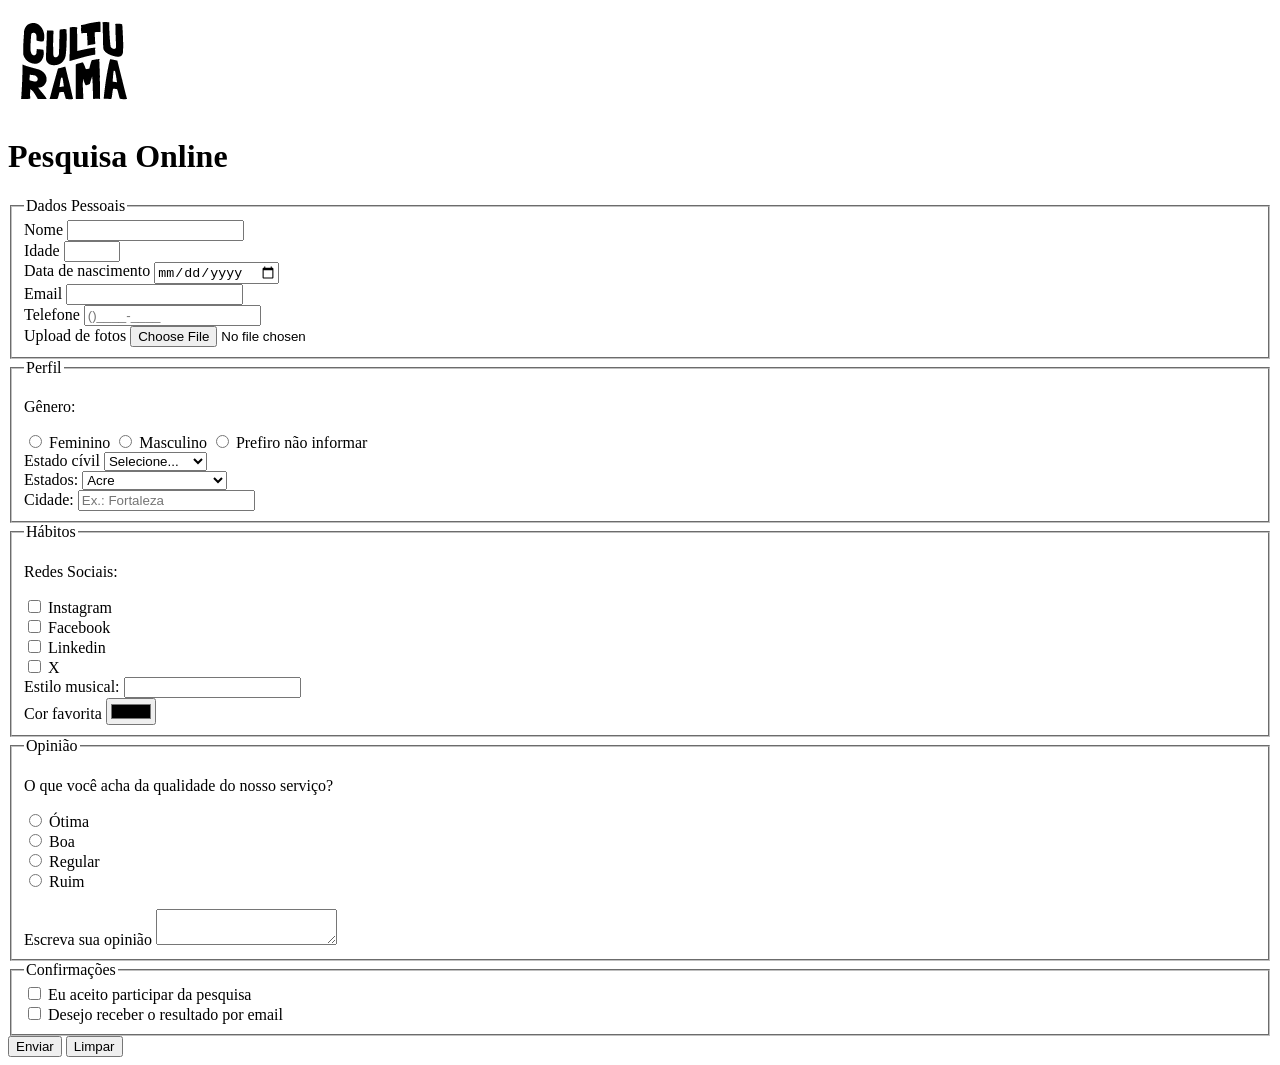
==== index.html @ a7c187b9 "Adicionando o logo" ====
<!DOCTYPE html>
<html lang="pt-br">

<head>
    <meta charset="UTF-8">
    <meta http-equiv="X-UA-Compatible" content="ie=edge">
    <meta name="viewport" content="width=device-width, initial-scale=1.0">
    <link rel="Icon" href="culturama-favico.png" type="image/x-icon">
    <title>Pesquisa Culturama</title>
    <!-- <link rel="stylesheet" href="css/reset.css"> -->
    <link rel="stylesheet" href="css/styles.css">
</head>

<body>
    <header>
        <img src="img/logo-culturama.png" alt="Logo Culturama">
        <h1>Pesquisa Online</h1>
    </header>
    <section>
        <form action="" method="get">
            <fieldset>
                <!-- Dados Pessoais -->
                <legend>Dados Pessoais</legend>
                <label for="name">Nome</label>
                <input type="text" name="userName" id="name" required>
                <br>

                <label for="age">Idade</label>
                <input type="number" id="age" name="userAge" min="12" max="100" required>
                <br>

                <label for="birthDate">Data de nascimento</label>
                <input type="date" name="userBirthDate" id="birthDate">
                <br>

                <label for="email">Email</label>
                <input type="email" name="userEmail" id="email">
                <br>

                <label for="phone">Telefone</label>
                <input type="tel" name="userPhoneNumber" pattern="[0-9]{11}" placeholder="()____-____" id="phone">
                <br>

                <label for="image">Upload de fotos</label>
                <input type="file" name="userImage" accept="image/*" id="image">
                <br>
            </fieldset>
            <fieldset>
                <!-- Dados de perfil -->
                <legend>Perfil</legend>
                <p>Gênero:</p>
                <input type="radio" name="userGender" value="Feminino" id="fem">
                <label for="fem">Feminino</label>
                <input type="radio" name="userGender" value="Masculino" id="masc">
                <label for="masc">Masculino</label>
                <input type="radio" name="userGender" value="notInformed" id="notInformed">
                <label for="notInformed">Prefiro não informar</label>
                <br>

                <label for="maritalStatus">Estado cívil</label>
                <select id="maritalStatus" name="userMaritalStatus">
                    <option value="norInformed">Selecione...</option>
                    <option value="Married">Casado(a)</option>
                    <option value="Single">Solteiro(a)</option>
                    <option value="Divorced">Divorciado(o)</option>
                    <option value="Stable_union">União estável</option>
                    <option value="Widower">Viúvo(a)</option>
                </select>
                <br>

                <label for="state">Estados:</label>
                <select id="state" name="userState" required>
                    <option value="acre">Acre</option>
                    <option value="alagoas">Alagoas</option>
                    <option value="amapa">Amapá</option>
                    <option value="amazonas">Amazonas</option>
                    <option value="bahia">Bahia</option>
                    <option value="ceara">Ceará</option>
                    <option value="distritoFederal">Distrito Federal</option>
                    <option value="espiritoSanto">Espirito Santo</option>
                    <option value="goias">Goiás</option>
                    <option value="maranhao">Maranhão</option>
                    <option value="matoGrossoDoSul">Mato Grosso do Sul</option>
                    <option value="matoGrosso">Mato Grosso</option>
                    <option value="minasGerais">Minas Gerais</option>
                    <option value="para">Pará</option>
                    <option value="paraiba">Paraíba</option>
                    <option value="parana">Paraná</option>
                    <option value="pernambuco">Pernambuco</option>
                    <option value="piaui">Piauí</option>
                    <option value="rioDeJaneiro">Rio de Janeiro</option>
                    <option value="rioGrandeDoNorte">Rio Grande do Norte</option>
                    <option value="rioGrandeDoSul">Rio Grande do Sul</option>
                    <option value="rondonia">Rondônia</option>
                    <option value="roraima">Roraima</option>
                    <option value="santaCatarina">Santa Catarina</option>
                    <option value="saoPaulo">São Paulo</option>
                    <option value="sergipe">Sergipe</option>
                    <option value="tocantins">Tocantins</option>
                </select>
                <br>

                <label for="city">Cidade:</label>
                <input type="text" id="city" name="userCity" placeholder="Ex.: Fortaleza" autocomplete="address-level2">
            </fieldset>
            <fieldset>
                <legend>Hábitos</legend>
                <p>Redes Sociais:</p>
                <input type="checkbox" name="social" id="instagram" value="instagram">
                <label for="instagram">Instagram</label>
                <br>
                <input type="checkbox" name="social" id="facebook" value="facebook">
                <label for="facebook">Facebook</label>
                <br>
                <input type="checkbox" name="social" id="linkedin" value="Linkedin">
                <label for="linkedin">Linkedin</label>
                <br>
                <input type="checkbox" name="social" id="x" value="X">
                <label for="x">X</label>
                <br>

                <label for="musicStyle">Estilo musical:</label>
                <input type="text" name="userMusicStyle" id="musicStyle" list="styleTypes">
                <datalist id="styleTypes">
                    <option value="Rock">
                    <option value="Pop">
                    <option value="Samba">
                    <option value="Sertanejo">
                </datalist>
                <br>

                <label for="favoriteColor">Cor favorita</label>
                <input type="color" name="userFavoriteColor" id="favoriteColor">
                <br>
            </fieldset>

            <fieldset>
                <legend>Opinião</legend>
                <p>O que você acha da qualidade do nosso serviço?</p>
                <input type="radio" name="userServiceOpinion" id="excellent" value="Ótima">
                <label for="excellent">Ótima</label>
                <br>
                <input type="radio" name="userServiceOpinion" id="great" value="Boa">
                <label for="great">Boa</label>
                <br>
                <input type="radio" name="userServiceOpinion" id="normal" value="Regular">
                <label for="normal">Regular</label>
                <br>
                <input type="radio" name="userServiceOpinion" id="bad" value="Ruim">
                <label for="bad">Ruim</label>
                <br>
                <br>

                <label for="comment">Escreva sua opinião</label>
                <Textarea id="comment" name="userComment" placeholder="Explique o porque da avaliação anterior...">
                </Textarea>

            </fieldset>
            <fieldset>
                <legend>Confirmações</legend>
                <input type="checkbox" name="UserLGPD" id="userLgpdTerm" value="aceepted" required>
                <label for="userLgpdTerm">Eu aceito participar da pesquisa</label>
                <br>
                <input type="checkbox" name="userGetResult" id="getResult" value="aceepted">
                <label for="getResult">Desejo receber o resultado por email</label>
            </fieldset>
            <button type="submit">Enviar</button>
            <button type="reset">Limpar</button>
        </form>
    </section>
</body>

</html>
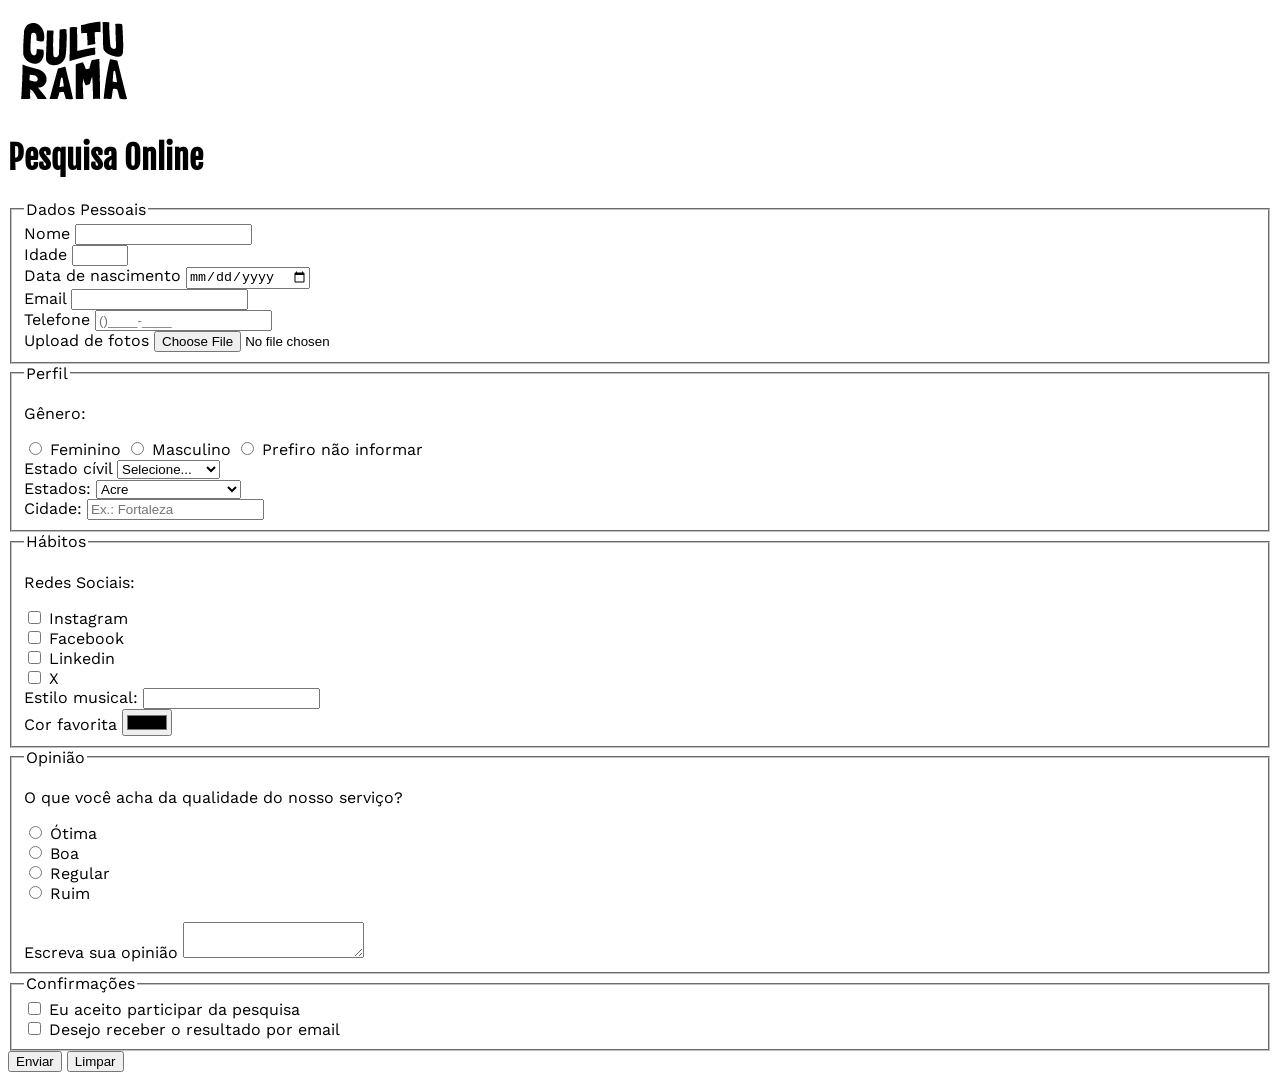
==== commit e55630ec: "Adiciona familias de fontes" ====
--- a/index.html
+++ b/index.html
@@ -6,9 +6,12 @@
     <meta http-equiv="X-UA-Compatible" content="ie=edge">
     <meta name="viewport" content="width=device-width, initial-scale=1.0">
     <link rel="Icon" href="culturama-favico.png" type="image/x-icon">
+    <!-- <link rel="stylesheet" href="css/reset.css"> -->
+    <link rel="preconnect" href="https://fonts.googleapis.com">
+    <link rel="preconnect" href="https://fonts.gstatic.com" crossorigin>
+    <link href="https://fonts.googleapis.com/css2?family=Fjalla+One&family=Work+Sans&display=swap" rel="stylesheet">
+    <link rel="stylesheet" href="css/styles.css">
     <title>Pesquisa Culturama</title>
-    <!-- <link rel="stylesheet" href="css/reset.css"> -->
-    <link rel="stylesheet" href="css/styles.css">
 </head>
 
 <body>
--- a/css/styles.css
+++ b/css/styles.css
@@ -0,0 +1,7 @@
+body {
+    font-family: "Work Sans", sans-serif;
+}
+
+h1 {
+    font-family: "Fjalla One", sans-serif;
+}
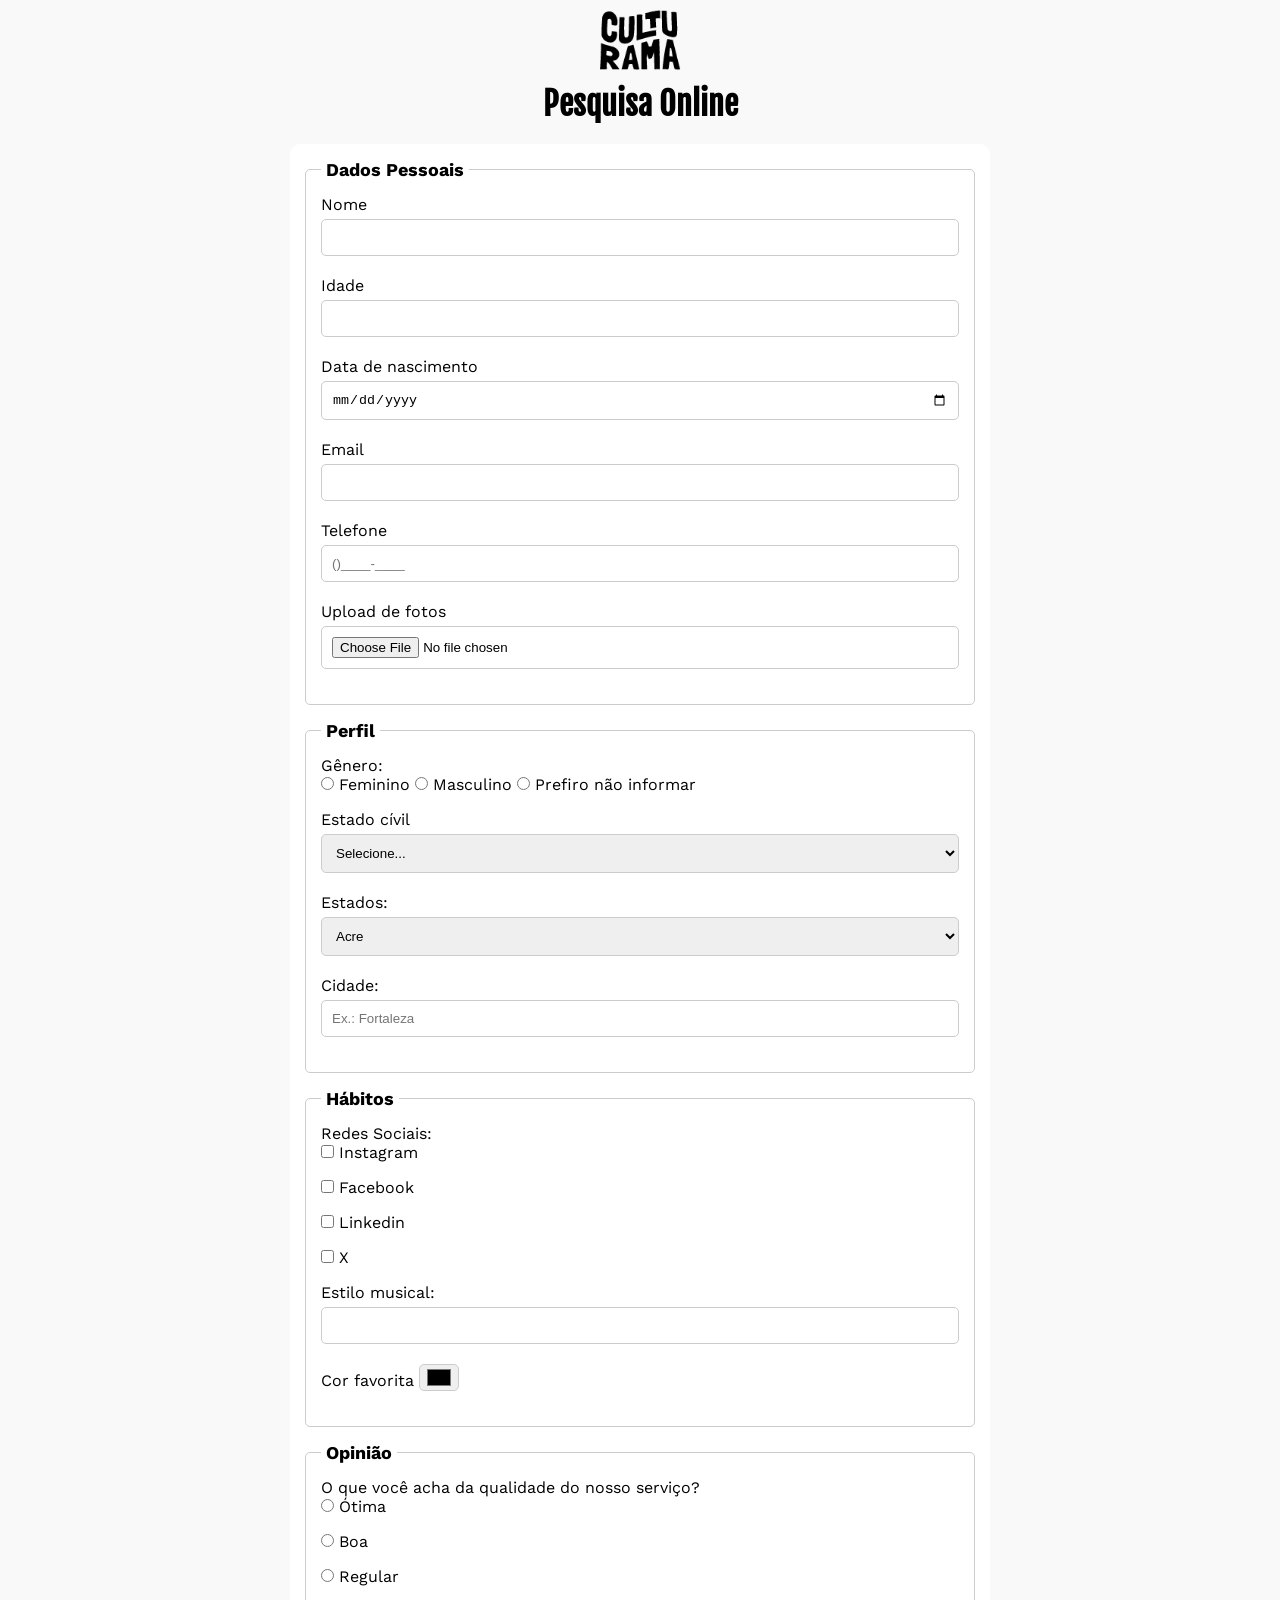
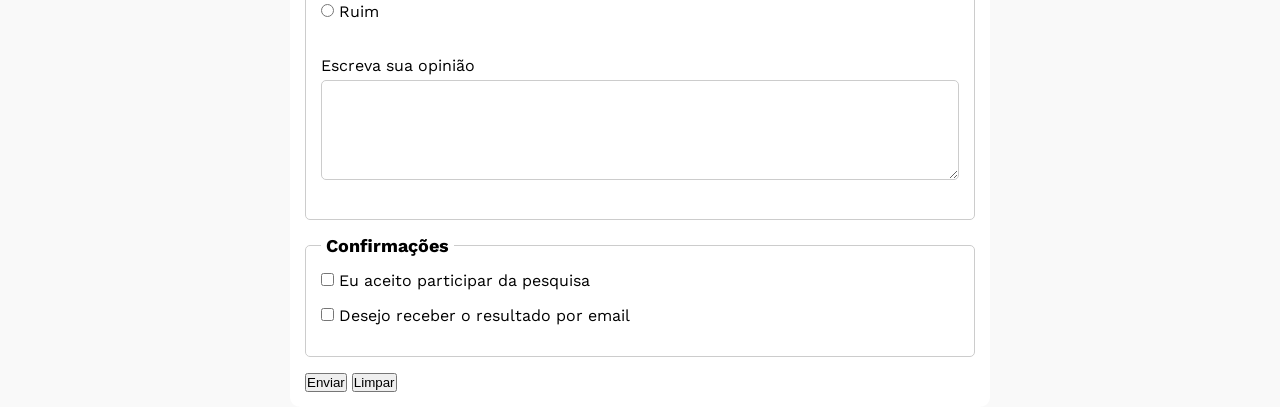
==== commit 2faf1ea4: "Adicionando estilos gerais como formatacao de fonte e tamanho dos campos" ====
--- a/index.html
+++ b/index.html
@@ -15,162 +15,165 @@
 </head>
 
 <body>
-    <header>
-        <img src="img/logo-culturama.png" alt="Logo Culturama">
-        <h1>Pesquisa Online</h1>
-    </header>
-    <section>
-        <form action="" method="get">
-            <fieldset>
-                <!-- Dados Pessoais -->
-                <legend>Dados Pessoais</legend>
-                <label for="name">Nome</label>
-                <input type="text" name="userName" id="name" required>
-                <br>
+    <main>
+        <header>
+            <img src="img/logo-culturama.png" alt="Logo Culturama">
+            <h1>Pesquisa Online</h1>
+        </header>
+        <section>
+            <form action="" method="get">
+                <fieldset>
+                    <!-- Dados Pessoais -->
+                    <legend>Dados Pessoais</legend>
+                    <label for="name">Nome</label>
+                    <input type="text" name="userName" id="name" required>
+                    <br>
 
-                <label for="age">Idade</label>
-                <input type="number" id="age" name="userAge" min="12" max="100" required>
-                <br>
+                    <label for="age">Idade</label>
+                    <input type="number" id="age" name="userAge" min="12" max="100" required>
+                    <br>
 
-                <label for="birthDate">Data de nascimento</label>
-                <input type="date" name="userBirthDate" id="birthDate">
-                <br>
+                    <label for="birthDate">Data de nascimento</label>
+                    <input type="date" name="userBirthDate" id="birthDate">
+                    <br>
 
-                <label for="email">Email</label>
-                <input type="email" name="userEmail" id="email">
-                <br>
+                    <label for="email">Email</label>
+                    <input type="email" name="userEmail" id="email">
+                    <br>
 
-                <label for="phone">Telefone</label>
-                <input type="tel" name="userPhoneNumber" pattern="[0-9]{11}" placeholder="()____-____" id="phone">
-                <br>
+                    <label for="phone">Telefone</label>
+                    <input type="tel" name="userPhoneNumber" pattern="[0-9]{11}" placeholder="()____-____" id="phone">
+                    <br>
 
-                <label for="image">Upload de fotos</label>
-                <input type="file" name="userImage" accept="image/*" id="image">
-                <br>
-            </fieldset>
-            <fieldset>
-                <!-- Dados de perfil -->
-                <legend>Perfil</legend>
-                <p>Gênero:</p>
-                <input type="radio" name="userGender" value="Feminino" id="fem">
-                <label for="fem">Feminino</label>
-                <input type="radio" name="userGender" value="Masculino" id="masc">
-                <label for="masc">Masculino</label>
-                <input type="radio" name="userGender" value="notInformed" id="notInformed">
-                <label for="notInformed">Prefiro não informar</label>
-                <br>
+                    <label for="image">Upload de fotos</label>
+                    <input type="file" name="userImage" accept="image/*" id="image">
+                    <br>
+                </fieldset>
+                <fieldset>
+                    <!-- Dados de perfil -->
+                    <legend>Perfil</legend>
+                    <p>Gênero:</p>
+                    <input type="radio" name="userGender" value="Feminino" id="fem">
+                    <label for="fem">Feminino</label>
+                    <input type="radio" name="userGender" value="Masculino" id="masc">
+                    <label for="masc">Masculino</label>
+                    <input type="radio" name="userGender" value="notInformed" id="notInformed">
+                    <label for="notInformed">Prefiro não informar</label>
+                    <br>
 
-                <label for="maritalStatus">Estado cívil</label>
-                <select id="maritalStatus" name="userMaritalStatus">
-                    <option value="norInformed">Selecione...</option>
-                    <option value="Married">Casado(a)</option>
-                    <option value="Single">Solteiro(a)</option>
-                    <option value="Divorced">Divorciado(o)</option>
-                    <option value="Stable_union">União estável</option>
-                    <option value="Widower">Viúvo(a)</option>
-                </select>
-                <br>
+                    <label for="maritalStatus">Estado cívil</label>
+                    <select id="maritalStatus" name="userMaritalStatus">
+                        <option value="norInformed">Selecione...</option>
+                        <option value="Married">Casado(a)</option>
+                        <option value="Single">Solteiro(a)</option>
+                        <option value="Divorced">Divorciado(o)</option>
+                        <option value="Stable_union">União estável</option>
+                        <option value="Widower">Viúvo(a)</option>
+                    </select>
+                    <br>
 
-                <label for="state">Estados:</label>
-                <select id="state" name="userState" required>
-                    <option value="acre">Acre</option>
-                    <option value="alagoas">Alagoas</option>
-                    <option value="amapa">Amapá</option>
-                    <option value="amazonas">Amazonas</option>
-                    <option value="bahia">Bahia</option>
-                    <option value="ceara">Ceará</option>
-                    <option value="distritoFederal">Distrito Federal</option>
-                    <option value="espiritoSanto">Espirito Santo</option>
-                    <option value="goias">Goiás</option>
-                    <option value="maranhao">Maranhão</option>
-                    <option value="matoGrossoDoSul">Mato Grosso do Sul</option>
-                    <option value="matoGrosso">Mato Grosso</option>
-                    <option value="minasGerais">Minas Gerais</option>
-                    <option value="para">Pará</option>
-                    <option value="paraiba">Paraíba</option>
-                    <option value="parana">Paraná</option>
-                    <option value="pernambuco">Pernambuco</option>
-                    <option value="piaui">Piauí</option>
-                    <option value="rioDeJaneiro">Rio de Janeiro</option>
-                    <option value="rioGrandeDoNorte">Rio Grande do Norte</option>
-                    <option value="rioGrandeDoSul">Rio Grande do Sul</option>
-                    <option value="rondonia">Rondônia</option>
-                    <option value="roraima">Roraima</option>
-                    <option value="santaCatarina">Santa Catarina</option>
-                    <option value="saoPaulo">São Paulo</option>
-                    <option value="sergipe">Sergipe</option>
-                    <option value="tocantins">Tocantins</option>
-                </select>
-                <br>
+                    <label for="state">Estados:</label>
+                    <select id="state" name="userState" required>
+                        <option value="acre">Acre</option>
+                        <option value="alagoas">Alagoas</option>
+                        <option value="amapa">Amapá</option>
+                        <option value="amazonas">Amazonas</option>
+                        <option value="bahia">Bahia</option>
+                        <option value="ceara">Ceará</option>
+                        <option value="distritoFederal">Distrito Federal</option>
+                        <option value="espiritoSanto">Espirito Santo</option>
+                        <option value="goias">Goiás</option>
+                        <option value="maranhao">Maranhão</option>
+                        <option value="matoGrossoDoSul">Mato Grosso do Sul</option>
+                        <option value="matoGrosso">Mato Grosso</option>
+                        <option value="minasGerais">Minas Gerais</option>
+                        <option value="para">Pará</option>
+                        <option value="paraiba">Paraíba</option>
+                        <option value="parana">Paraná</option>
+                        <option value="pernambuco">Pernambuco</option>
+                        <option value="piaui">Piauí</option>
+                        <option value="rioDeJaneiro">Rio de Janeiro</option>
+                        <option value="rioGrandeDoNorte">Rio Grande do Norte</option>
+                        <option value="rioGrandeDoSul">Rio Grande do Sul</option>
+                        <option value="rondonia">Rondônia</option>
+                        <option value="roraima">Roraima</option>
+                        <option value="santaCatarina">Santa Catarina</option>
+                        <option value="saoPaulo">São Paulo</option>
+                        <option value="sergipe">Sergipe</option>
+                        <option value="tocantins">Tocantins</option>
+                    </select>
+                    <br>
 
-                <label for="city">Cidade:</label>
-                <input type="text" id="city" name="userCity" placeholder="Ex.: Fortaleza" autocomplete="address-level2">
-            </fieldset>
-            <fieldset>
-                <legend>Hábitos</legend>
-                <p>Redes Sociais:</p>
-                <input type="checkbox" name="social" id="instagram" value="instagram">
-                <label for="instagram">Instagram</label>
-                <br>
-                <input type="checkbox" name="social" id="facebook" value="facebook">
-                <label for="facebook">Facebook</label>
-                <br>
-                <input type="checkbox" name="social" id="linkedin" value="Linkedin">
-                <label for="linkedin">Linkedin</label>
-                <br>
-                <input type="checkbox" name="social" id="x" value="X">
-                <label for="x">X</label>
-                <br>
+                    <label for="city">Cidade:</label>
+                    <input type="text" id="city" name="userCity" placeholder="Ex.: Fortaleza"
+                        autocomplete="address-level2">
+                </fieldset>
+                <fieldset>
+                    <legend>Hábitos</legend>
+                    <p>Redes Sociais:</p>
+                    <input type="checkbox" name="social" id="instagram" value="instagram">
+                    <label for="instagram">Instagram</label>
+                    <br>
+                    <input type="checkbox" name="social" id="facebook" value="facebook">
+                    <label for="facebook">Facebook</label>
+                    <br>
+                    <input type="checkbox" name="social" id="linkedin" value="Linkedin">
+                    <label for="linkedin">Linkedin</label>
+                    <br>
+                    <input type="checkbox" name="social" id="x" value="X">
+                    <label for="x">X</label>
+                    <br>
 
-                <label for="musicStyle">Estilo musical:</label>
-                <input type="text" name="userMusicStyle" id="musicStyle" list="styleTypes">
-                <datalist id="styleTypes">
-                    <option value="Rock">
-                    <option value="Pop">
-                    <option value="Samba">
-                    <option value="Sertanejo">
-                </datalist>
-                <br>
+                    <label for="musicStyle">Estilo musical:</label>
+                    <input type="text" name="userMusicStyle" id="musicStyle" list="styleTypes">
+                    <datalist id="styleTypes">
+                        <option value="Rock">
+                        <option value="Pop">
+                        <option value="Samba">
+                        <option value="Sertanejo">
+                    </datalist>
+                    <br>
 
-                <label for="favoriteColor">Cor favorita</label>
-                <input type="color" name="userFavoriteColor" id="favoriteColor">
-                <br>
-            </fieldset>
+                    <label for="favoriteColor">Cor favorita</label>
+                    <input type="color" name="userFavoriteColor" id="favoriteColor">
+                    <br>
+                </fieldset>
 
-            <fieldset>
-                <legend>Opinião</legend>
-                <p>O que você acha da qualidade do nosso serviço?</p>
-                <input type="radio" name="userServiceOpinion" id="excellent" value="Ótima">
-                <label for="excellent">Ótima</label>
-                <br>
-                <input type="radio" name="userServiceOpinion" id="great" value="Boa">
-                <label for="great">Boa</label>
-                <br>
-                <input type="radio" name="userServiceOpinion" id="normal" value="Regular">
-                <label for="normal">Regular</label>
-                <br>
-                <input type="radio" name="userServiceOpinion" id="bad" value="Ruim">
-                <label for="bad">Ruim</label>
-                <br>
-                <br>
+                <fieldset>
+                    <legend>Opinião</legend>
+                    <p>O que você acha da qualidade do nosso serviço?</p>
+                    <input type="radio" name="userServiceOpinion" id="excellent" value="Ótima">
+                    <label for="excellent">Ótima</label>
+                    <br>
+                    <input type="radio" name="userServiceOpinion" id="great" value="Boa">
+                    <label for="great">Boa</label>
+                    <br>
+                    <input type="radio" name="userServiceOpinion" id="normal" value="Regular">
+                    <label for="normal">Regular</label>
+                    <br>
+                    <input type="radio" name="userServiceOpinion" id="bad" value="Ruim">
+                    <label for="bad">Ruim</label>
+                    <br>
+                    <br>
 
-                <label for="comment">Escreva sua opinião</label>
-                <Textarea id="comment" name="userComment" placeholder="Explique o porque da avaliação anterior...">
-                </Textarea>
+                    <label for="comment">Escreva sua opinião</label>
+                    <Textarea id="comment" name="userComment" placeholder="Explique o porque da avaliação anterior...">
+                    </Textarea>
 
-            </fieldset>
-            <fieldset>
-                <legend>Confirmações</legend>
-                <input type="checkbox" name="UserLGPD" id="userLgpdTerm" value="aceepted" required>
-                <label for="userLgpdTerm">Eu aceito participar da pesquisa</label>
-                <br>
-                <input type="checkbox" name="userGetResult" id="getResult" value="aceepted">
-                <label for="getResult">Desejo receber o resultado por email</label>
-            </fieldset>
-            <button type="submit">Enviar</button>
-            <button type="reset">Limpar</button>
-        </form>
-    </section>
+                </fieldset>
+                <fieldset>
+                    <legend>Confirmações</legend>
+                    <input type="checkbox" name="UserLGPD" id="userLgpdTerm" value="aceepted" required>
+                    <label for="userLgpdTerm">Eu aceito participar da pesquisa</label>
+                    <br>
+                    <input type="checkbox" name="userGetResult" id="getResult" value="aceepted">
+                    <label for="getResult">Desejo receber o resultado por email</label>
+                </fieldset>
+                <button type="submit">Enviar</button>
+                <button type="reset">Limpar</button>
+            </form>
+        </section>
+    </main>
 </body>
 
 </html>
--- a/css/styles.css
+++ b/css/styles.css
@@ -1,7 +1,83 @@
+:root {
+    --cor-de-fundo: #f9f9f9;
+    --fundo-do-formulario: #ffffff;
+    --cor-da-borda: #CCCCCC;
+}
+
+* {
+    margin: 0;
+    padding: 0;
+    box-sizing: border-box;
+}
+
 body {
+    background-color: var(--cor-de-fundo);
     font-family: "Work Sans", sans-serif;
+}
+
+main {
+    width: 100%;
+    max-width: 700px;
+    margin: 0 auto;
+}
+
+header {
+    text-align: center;
+    margin-bottom: 20px;
+}
+
+header img {
+    width: 100px;
 }
 
 h1 {
     font-family: "Fjalla One", sans-serif;
+}
+
+form {
+    background-color: var(--fundo-do-formulario);
+    padding: 15px;
+    border-radius: 10px;
+}
+
+fieldset {
+    padding: 15px;
+    border: 1px solid var(--cor-da-borda);
+    border-radius: 5px;
+    margin-bottom: 15px;
+}
+
+legend {
+    font-weight: bold;
+    font-size: 18px;
+    padding: 0 5px;
+}
+
+label {
+    display: inline-block;
+    margin-bottom: 5px;
+}
+
+input,
+select,
+textarea {
+    width: 100%;
+    padding: 10px;
+    margin-bottom: 20px;
+    border: 1px solid var(--cor-da-borda);
+    border-radius: 5px;
+}
+
+textarea {
+    min-height: 100px;
+}
+
+input[type="radio"],
+input[type="checkbox"] {
+    width: auto;
+}
+
+input[type="color"] {
+    width: 40px;
+    padding: 0 5px;
 }
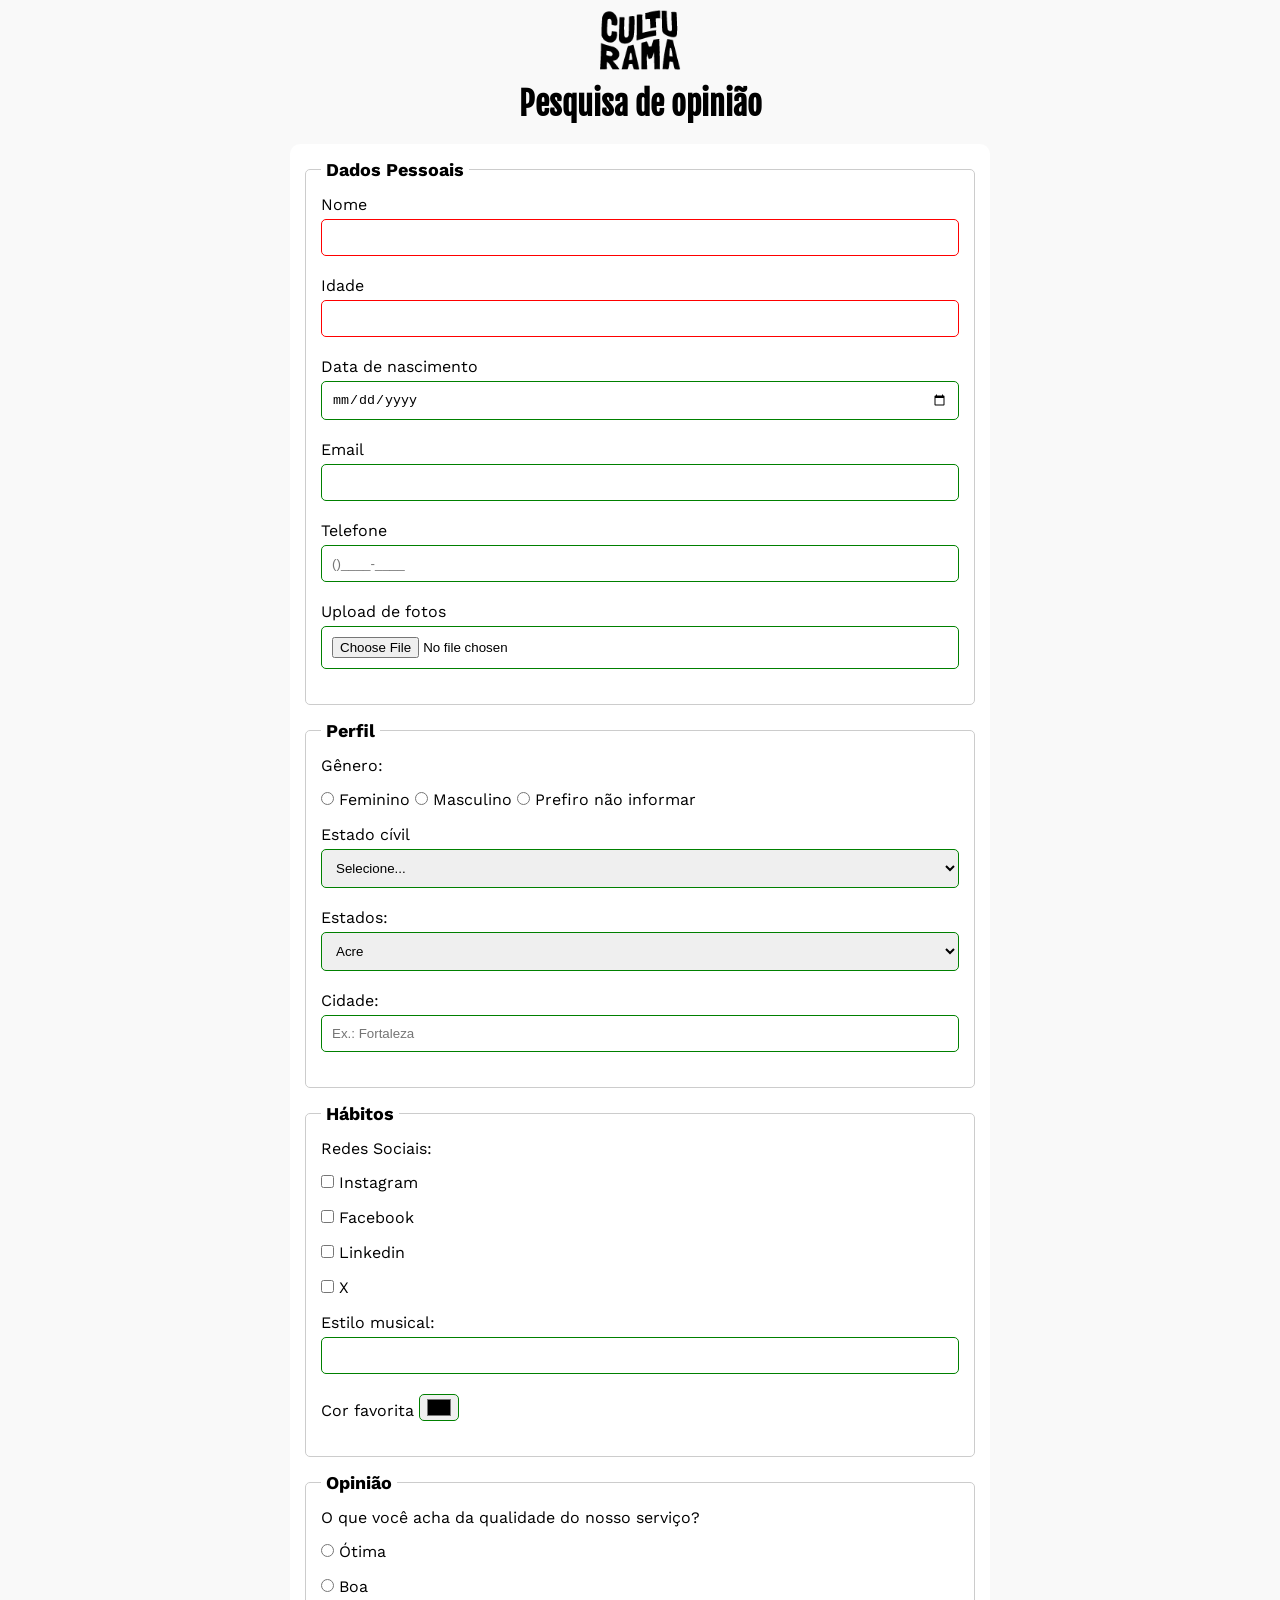
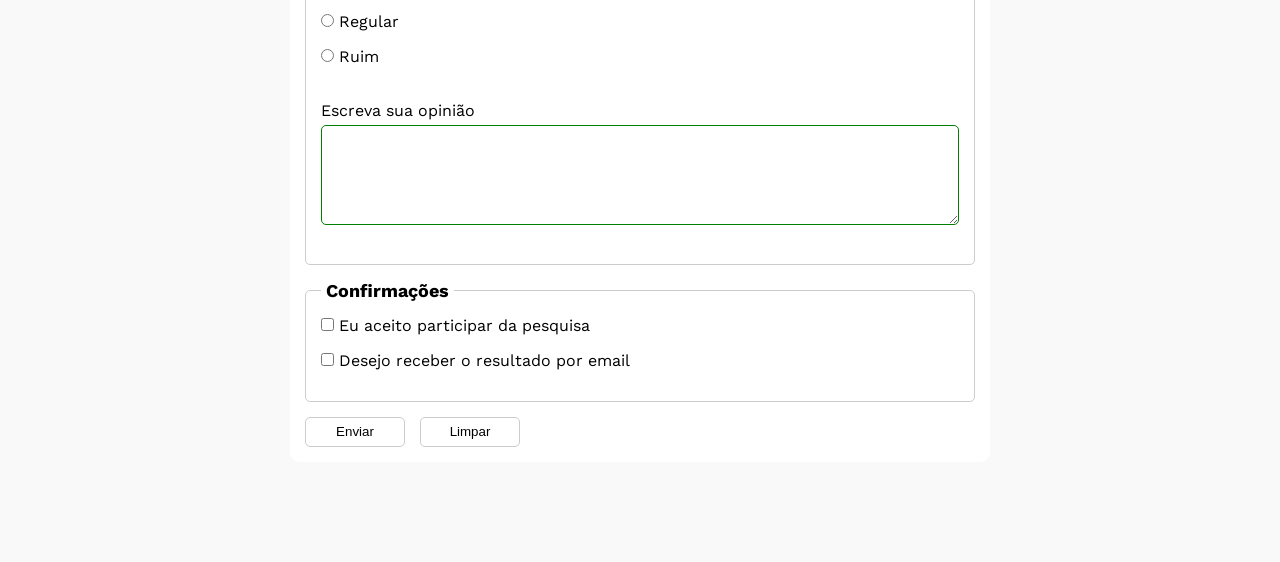
==== commit 36d7ffe3: "Ajustando a estilização dos botões e ajustes finos na formatacao dos campos input" ====
--- a/index.html
+++ b/index.html
@@ -18,7 +18,7 @@
     <main>
         <header>
             <img src="img/logo-culturama.png" alt="Logo Culturama">
-            <h1>Pesquisa Online</h1>
+            <h1>Pesquisa de opinião</h1>
         </header>
         <section>
             <form action="" method="get">
--- a/css/styles.css
+++ b/css/styles.css
@@ -2,6 +2,9 @@
     --cor-de-fundo: #f9f9f9;
     --fundo-do-formulario: #ffffff;
     --cor-da-borda: #CCCCCC;
+    --cor-requido-n-invalido: red;
+    --cor-requido-valido: green;
+    --cor-botao-laranja: orangered;
 }
 
 * {
@@ -38,6 +41,7 @@
     background-color: var(--fundo-do-formulario);
     padding: 15px;
     border-radius: 10px;
+    margin-bottom: 100px;
 }
 
 fieldset {
@@ -56,6 +60,10 @@
 label {
     display: inline-block;
     margin-bottom: 5px;
+}
+
+p {
+    margin-bottom: 15px;
 }
 
 input,
@@ -80,4 +88,38 @@
 input[type="color"] {
     width: 40px;
     padding: 0 5px;
+}
+
+input:invalid,
+select:invalid,
+textarea:invalid {
+    border-color: var(--cor-requido-n-invalido)
+}
+
+input:valid,
+select:valid,
+textarea:valid {
+    border-color: var(--cor-requido-valido)
+}
+
+button {
+    width: 100px;
+    height: 30px;
+    margin-right: 10px;
+    background-color: var(--fundo-do-formulario);
+    border: 1px solid var(--cor-da-borda);
+    border-radius: 5px;
+    cursor: pointer;
+}
+
+button[type="submit"]:hover {
+    background-color: var(--cor-requido-valido);
+    color: var(--fundo-do-formulario);
+
+}
+
+button[type="reset"]:hover {
+    background-color: var(--cor-botao-laranja);
+    color: var(--fundo-do-formulario);
+
 }
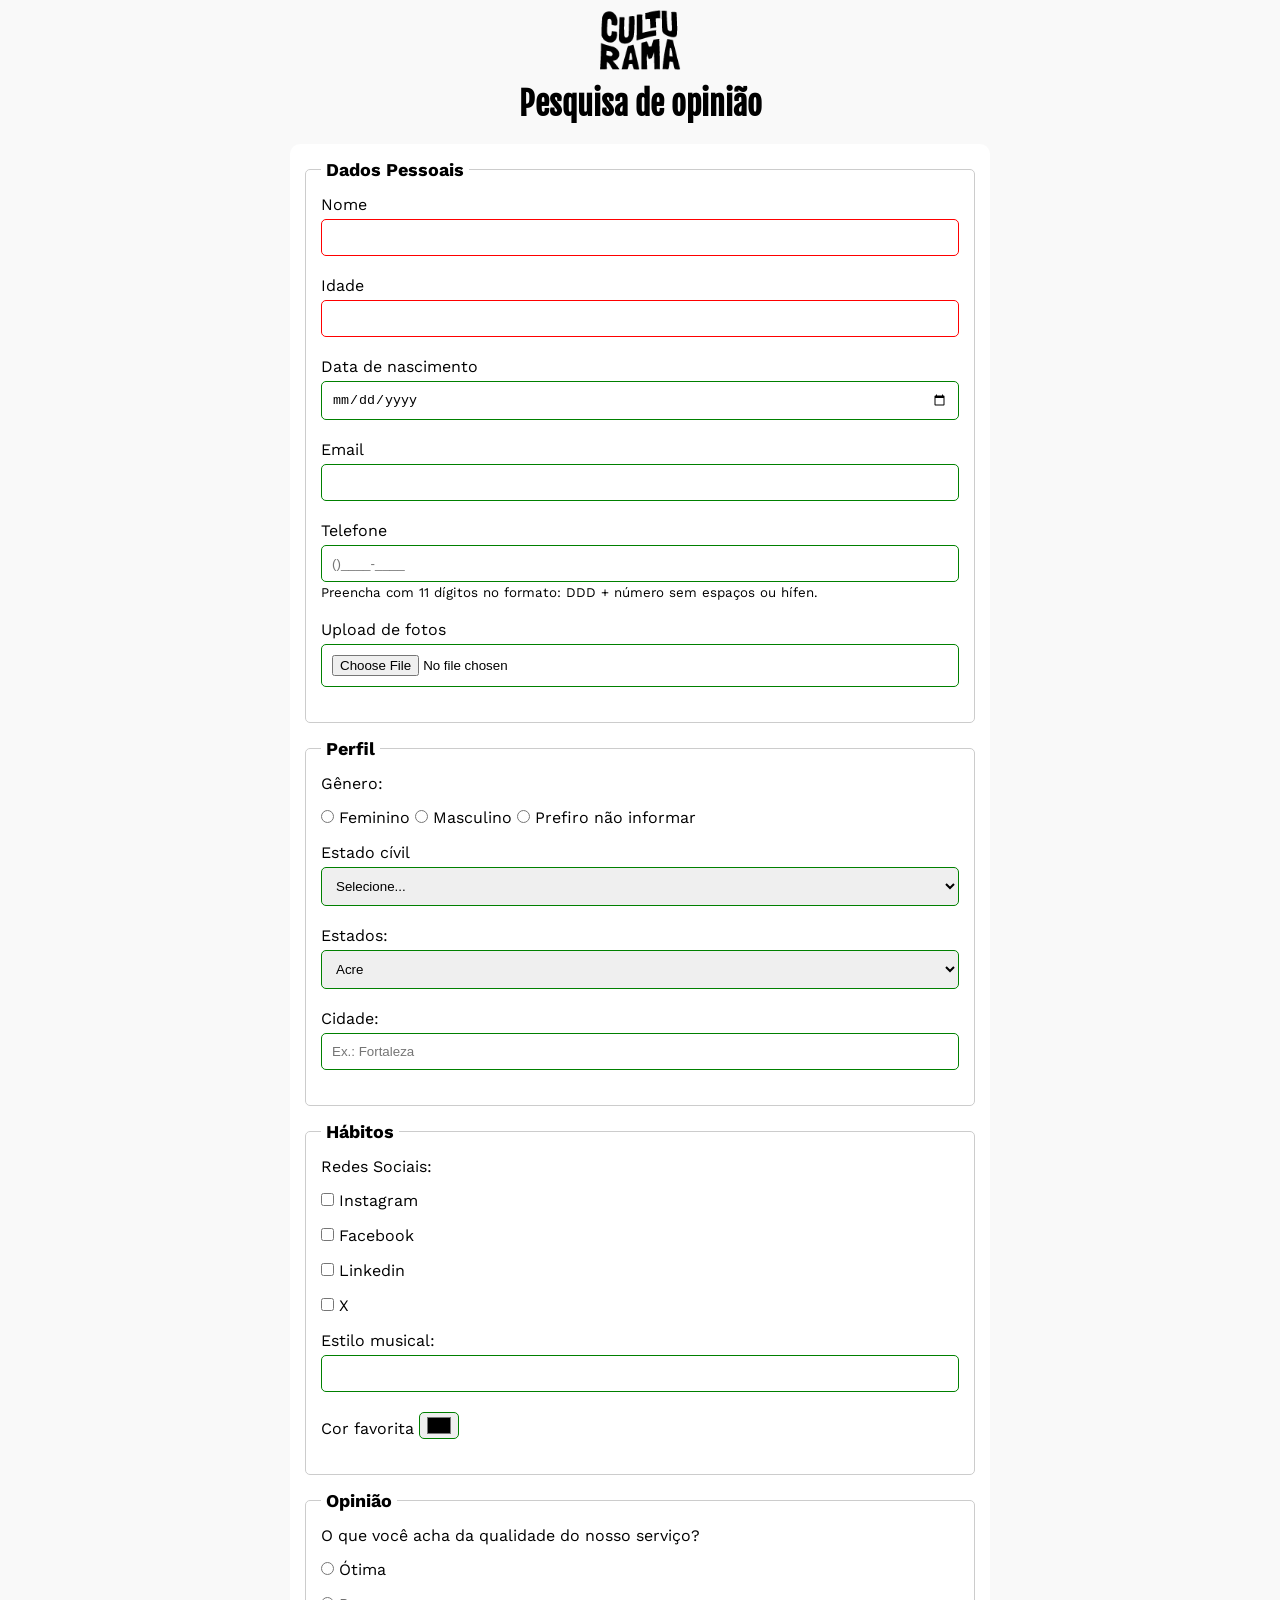
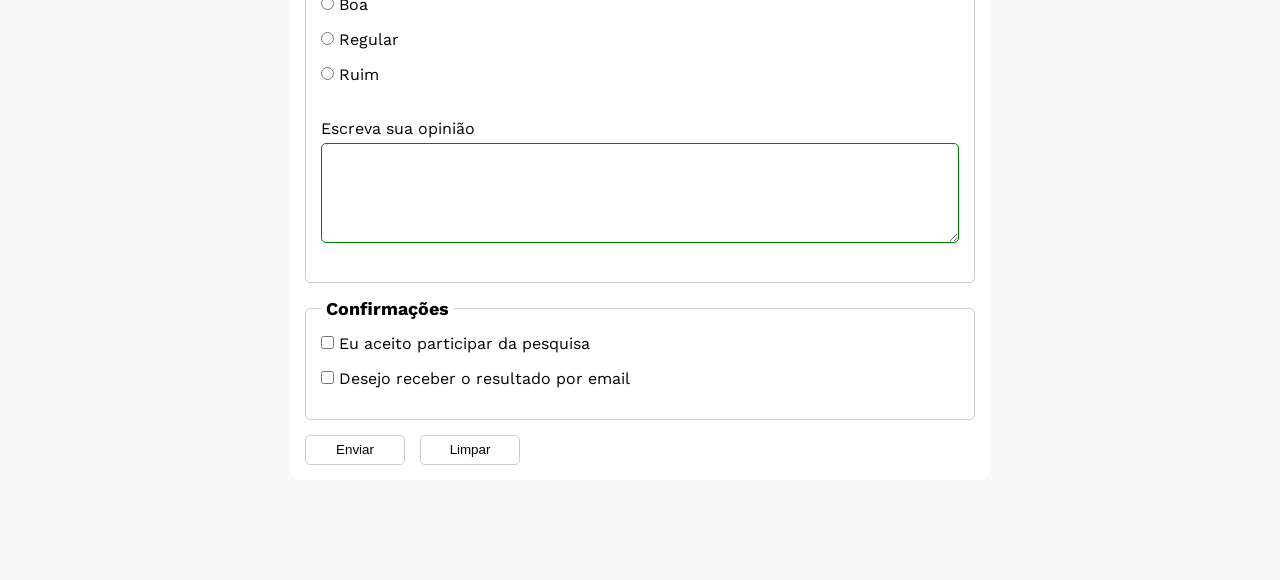
==== commit 29de3eb4: "adicionando o aria ao campos de telefone" ====
--- a/index.html
+++ b/index.html
@@ -21,7 +21,7 @@
             <h1>Pesquisa de opinião</h1>
         </header>
         <section>
-            <form action="" method="get">
+            <form action="sucesso.html" method="get">
                 <fieldset>
                     <!-- Dados Pessoais -->
                     <legend>Dados Pessoais</legend>
@@ -42,7 +42,9 @@
                     <br>
 
                     <label for="phone">Telefone</label>
-                    <input type="tel" name="userPhoneNumber" pattern="[0-9]{11}" placeholder="()____-____" id="phone">
+                    <input type="tel" name="userPhoneNumber" pattern="[0-9]{11}" aria-describedby="phoneHelp"
+                        placeholder="()____-____" id="phone">
+                    <small id="phoneHelp">Preencha com 11 dígitos no formato: DDD + número sem espaços ou hífen.</small>
                     <br>
 
                     <label for="image">Upload de fotos</label>
--- a/css/styles.css
+++ b/css/styles.css
@@ -102,6 +102,15 @@
     border-color: var(--cor-requido-valido)
 }
 
+input[type="tel"] {
+    margin-bottom: 0;
+}
+
+small {
+    margin-bottom: 20px;
+    display: inline-block;
+}
+
 button {
     width: 100px;
     height: 30px;
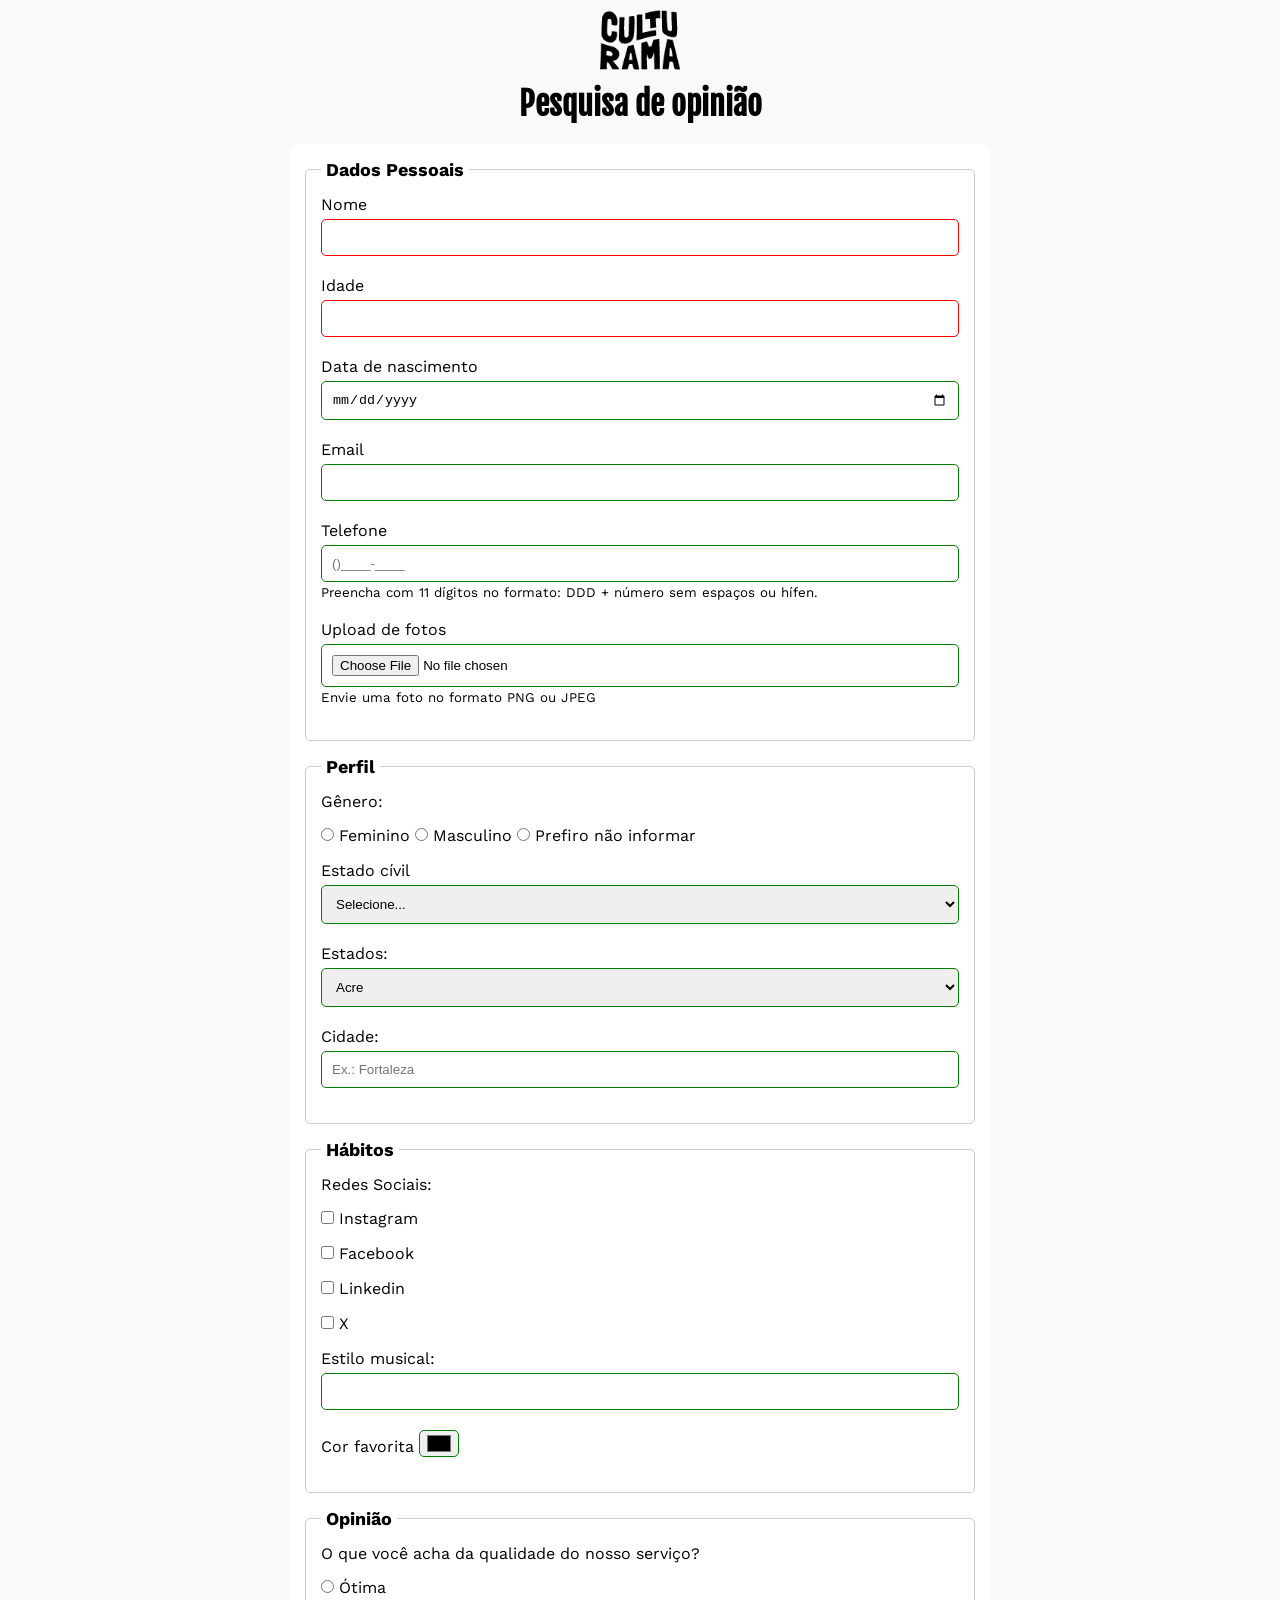
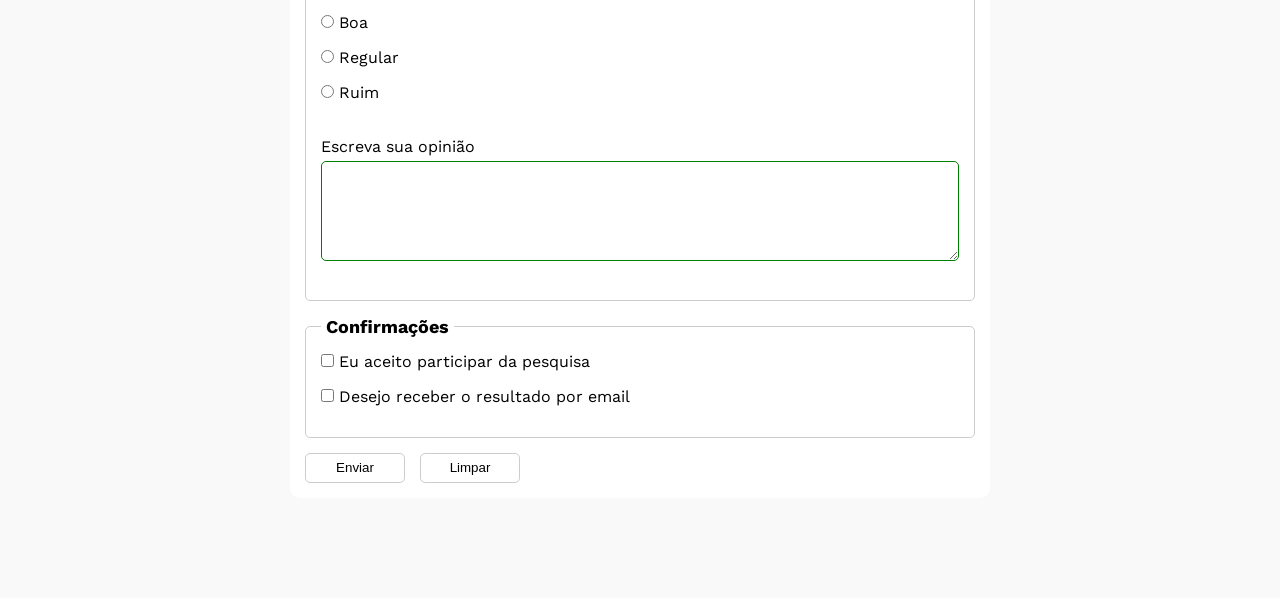
==== commit f4a9a0b5: "adicionando aria ao campo de file" ====
--- a/index.html
+++ b/index.html
@@ -48,7 +48,8 @@
                     <br>
 
                     <label for="image">Upload de fotos</label>
-                    <input type="file" name="userImage" accept="image/*" id="image">
+                    <input type="file" name="userImage" accept="image/*" id="image" aria-describedby="imageHelp">
+                    <small id="imageHelp">Envie uma foto no formato PNG ou JPEG</small>
                     <br>
                 </fieldset>
                 <fieldset>
--- a/css/styles.css
+++ b/css/styles.css
@@ -102,7 +102,8 @@
     border-color: var(--cor-requido-valido)
 }
 
-input[type="tel"] {
+input[type="tel"],
+input[type="file"] {
     margin-bottom: 0;
 }
 
